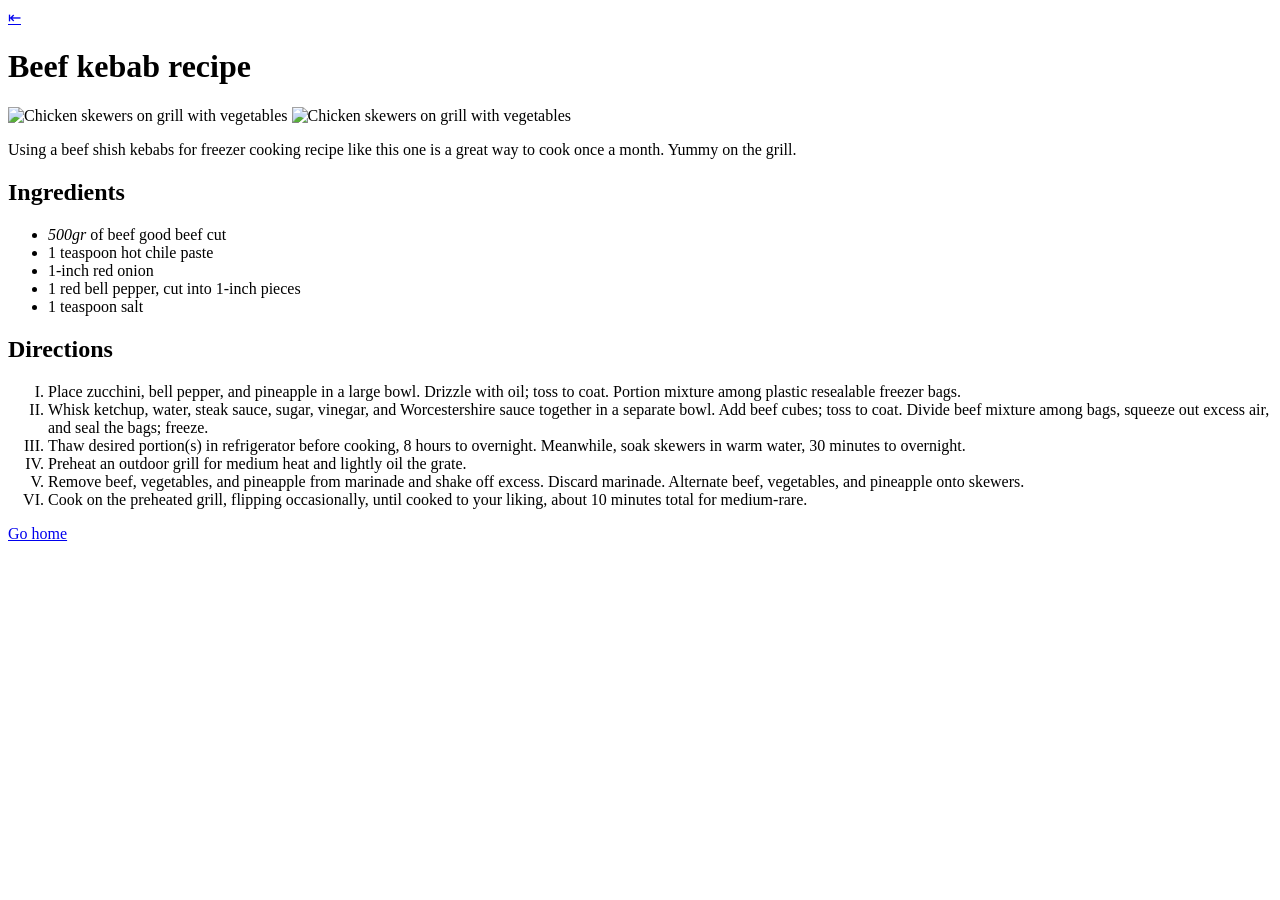
==== odin-recipes/recipes/beef-kebabs.html @ bd0a46f5 "Add third html document for website" ====
<!doctype html>
<html lang="en">
  <head>
    <meta charset="UTF-8" />
    <title>Odin recipes | Beef kebabs</title>
  </head>
  <body>
    <a href="../index.html">&#8676;</a>
    <h1>Beef kebab recipe</h1>

    <div>
      <img
        alt="Chicken skewers on grill with vegetables"
        src="../assets/beef-kebab-1.jpg"
        width="450"
        height="300"
      />
      <img
        alt="Chicken skewers on grill with vegetables"
        src="../assets/beef-kebab-2.jpg"
        width="450"
        height="300"
      />
    </div>

    <p>
      Using a beef shish kebabs for freezer cooking recipe like this one is a
      great way to cook once a month. Yummy on the grill.
    </p>

    <h2>Ingredients</h2>
    <ul>
      <li><em>500gr</em> of beef good beef cut</li>
      <li>1 teaspoon hot chile paste</li>
      <li>1-inch red onion</li>
      <li>1 red bell pepper, cut into 1-inch pieces</li>
      <li>1 teaspoon salt</li>
    </ul>

    <h2>Directions</h2>
    <ol type="I">
      <li>
        Place zucchini, bell pepper, and pineapple in a large bowl. Drizzle with
        oil; toss to coat. Portion mixture among plastic resealable freezer
        bags.
      </li>
      <li>
        Whisk ketchup, water, steak sauce, sugar, vinegar, and Worcestershire
        sauce together in a separate bowl. Add beef cubes; toss to coat. Divide
        beef mixture among bags, squeeze out excess air, and seal the bags;
        freeze.
      </li>
      <li>
        Thaw desired portion(s) in refrigerator before cooking, 8 hours to
        overnight. Meanwhile, soak skewers in warm water, 30 minutes to
        overnight.
      </li>
      <li>
        Preheat an outdoor grill for medium heat and lightly oil the grate.
      </li>
      <li>
        Remove beef, vegetables, and pineapple from marinade and shake off
        excess. Discard marinade. Alternate beef, vegetables, and pineapple onto
        skewers.
      </li>
      <li>
        Cook on the preheated grill, flipping occasionally, until cooked to your
        liking, about 10 minutes total for medium-rare.
      </li>
    </ol>

    <a href="../index.html">Go home</a>
  </body>
</html>
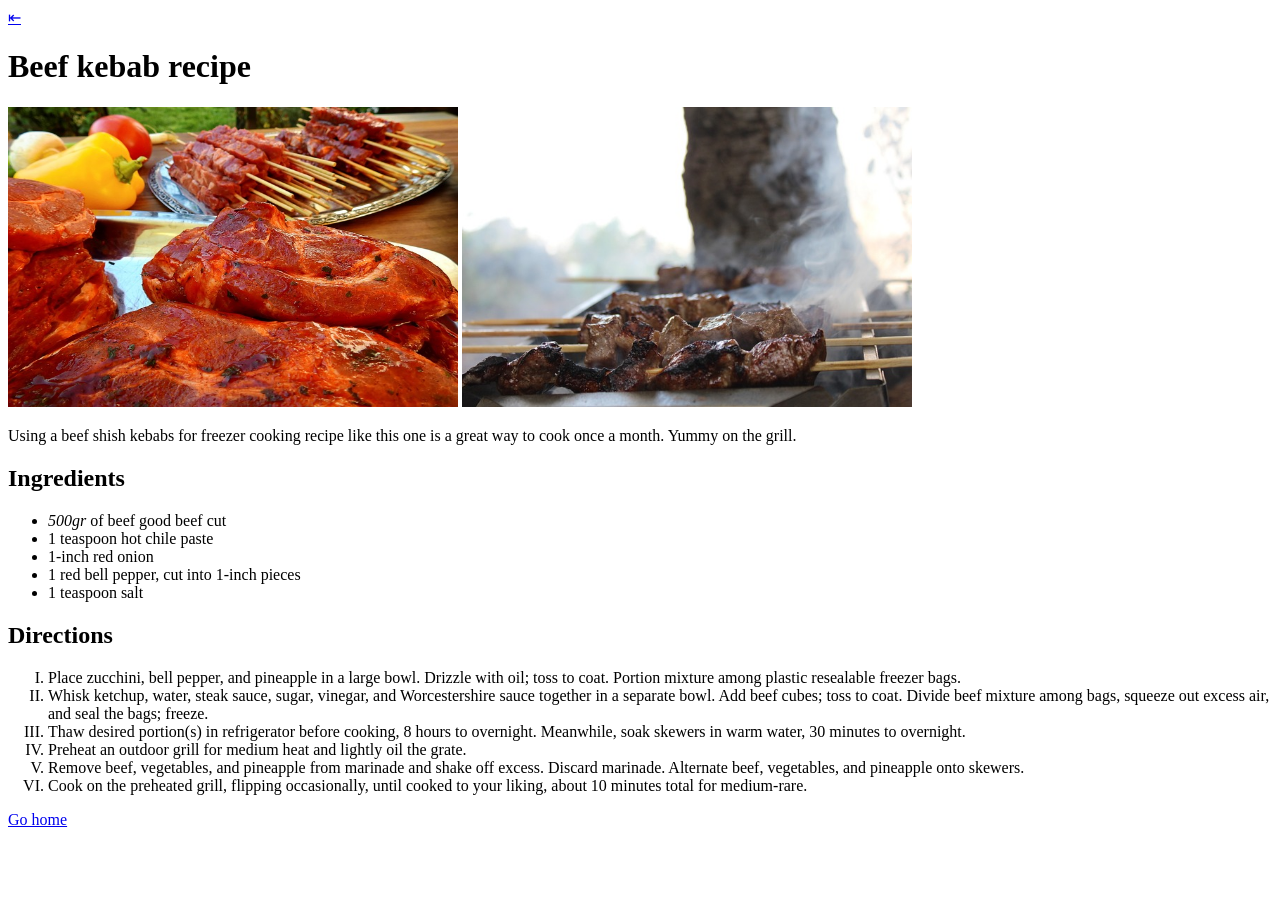
==== commit c39cf6e0: "Add comments to html files of recipes Added comments which tells that specific <p> element is descri" ====
--- a/odin-recipes/recipes/beef-kebabs.html
+++ b/odin-recipes/recipes/beef-kebabs.html
@@ -5,7 +5,9 @@
     <title>Odin recipes | Beef kebabs</title>
   </head>
   <body>
+    <!-- Return home button -->
     <a href="../index.html">&#8676;</a>
+
     <h1>Beef kebab recipe</h1>
 
     <div>
@@ -23,6 +25,7 @@
       />
     </div>
 
+    <!-- Description of the recipe -->
     <p>
       Using a beef shish kebabs for freezer cooking recipe like this one is a
       great way to cook once a month. Yummy on the grill.
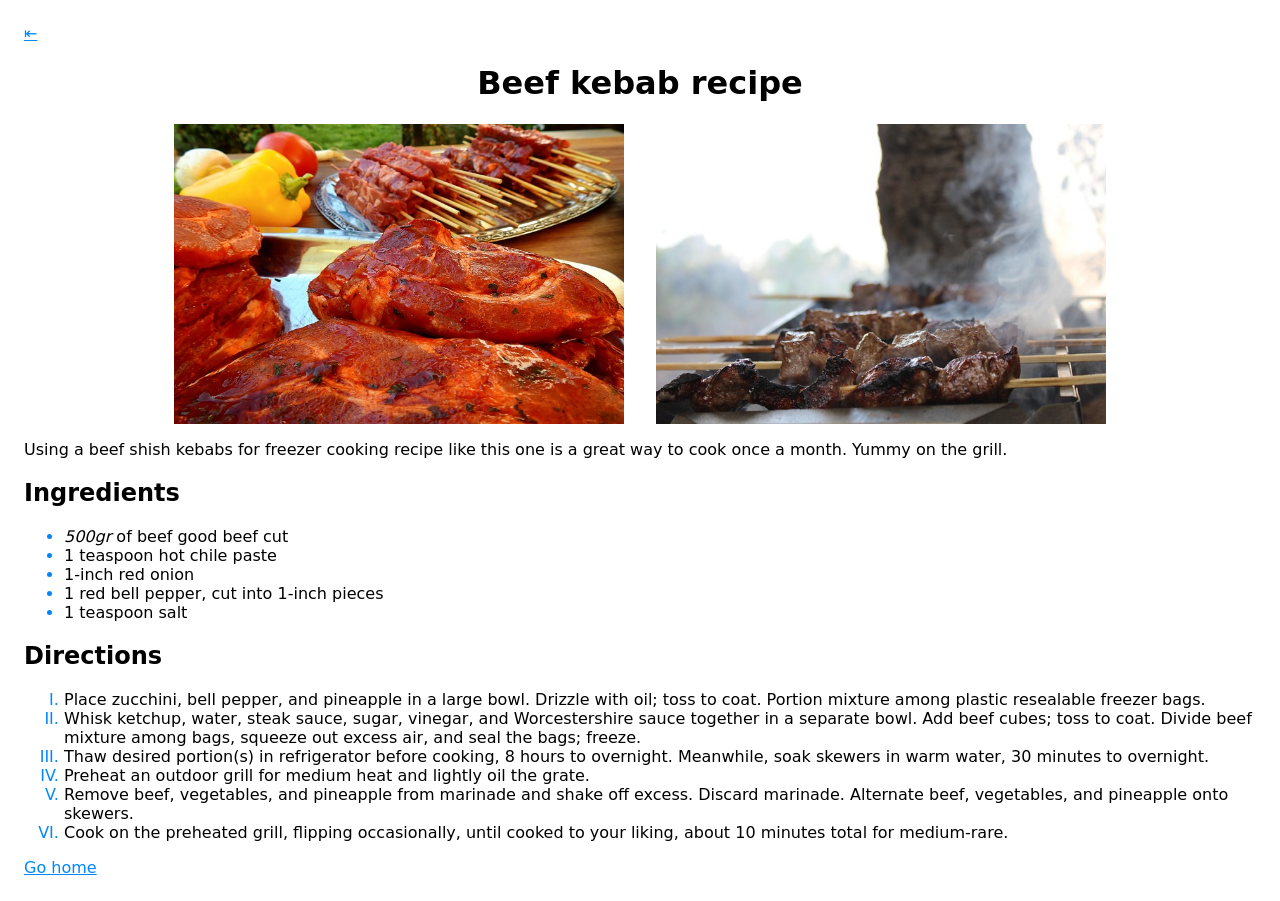
==== commit 63049d37: "Add class and id selectors to HTML tags to style" ====
--- a/odin-recipes/recipes/beef-kebabs.html
+++ b/odin-recipes/recipes/beef-kebabs.html
@@ -3,14 +3,15 @@
   <head>
     <meta charset="UTF-8" />
     <title>Odin recipes | Beef kebabs</title>
+    <link rel="stylesheet" href="../styles/styles.css" />
   </head>
   <body>
     <!-- Return home button -->
     <a href="../index.html">&#8676;</a>
 
-    <h1>Beef kebab recipe</h1>
+    <h1 class="main-title">Beef kebab recipe</h1>
 
-    <div>
+    <div class="row-list">
       <img
         alt="Chicken skewers on grill with vegetables"
         src="../assets/beef-kebab-1.jpg"
--- a/odin-recipes/styles/styles.css
+++ b/odin-recipes/styles/styles.css
@@ -0,0 +1,38 @@
+* {
+  font-family:
+    system-ui,
+    -apple-system,
+    BlinkMacSystemFont,
+    'Segoe UI',
+    Roboto,
+    Oxygen,
+    Ubuntu,
+    Cantarell,
+    'Open Sans',
+    'Helvetica Neue',
+    sans-serif;
+}
+
+body {
+  padding: 1rem;
+}
+
+.main-title {
+  text-align: center;
+}
+
+.centred-image {
+  display: block;
+  margin: auto;
+}
+
+.row-list {
+  display: flex;
+  justify-content: center;
+  gap: 2rem;
+}
+
+a,
+li::marker {
+  color: #0087fd;
+}
